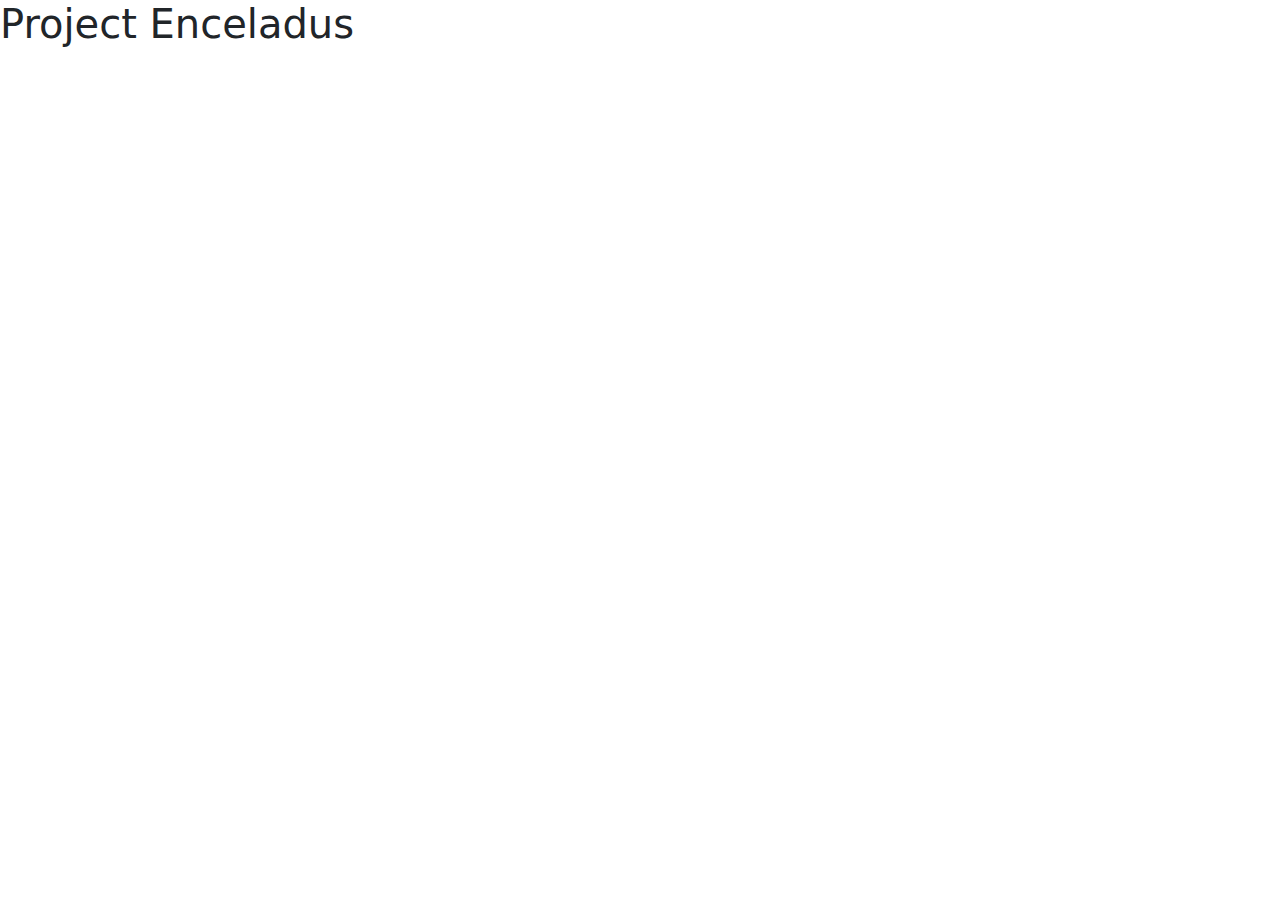
==== post.html @ 256c0832 "added files" ====
<!doctype html>
<html lang="en">
  <head>
    <meta charset="utf-8">
    <meta name="viewport" content="width=device-width, initial-scale=1">
    <title>Project Enceladus</title>
    <link href="https://cdn.jsdelivr.net/npm/bootstrap@5.3.3/dist/css/bootstrap.min.css" rel="stylesheet" integrity="sha384-QWTKZyjpPEjISv5WaRU9OFeRpok6YctnYmDr5pNlyT2bRjXh0JMhjY6hW+ALEwIH" crossorigin="anonymous">
    <link rel="stylesheet" type="text/css" href="style.css">
  </head>
  <body>
    <h1>Project Enceladus</h1>




    <script src="https://cdn.jsdelivr.net/npm/bootstrap@5.3.3/dist/js/bootstrap.bundle.min.js" integrity="sha384-YvpcrYf0tY3lHB60NNkmXc5s9fDVZLESaAA55NDzOxhy9GkcIdslK1eN7N6jIeHz" crossorigin="anonymous"></script>
  </body>
</html>
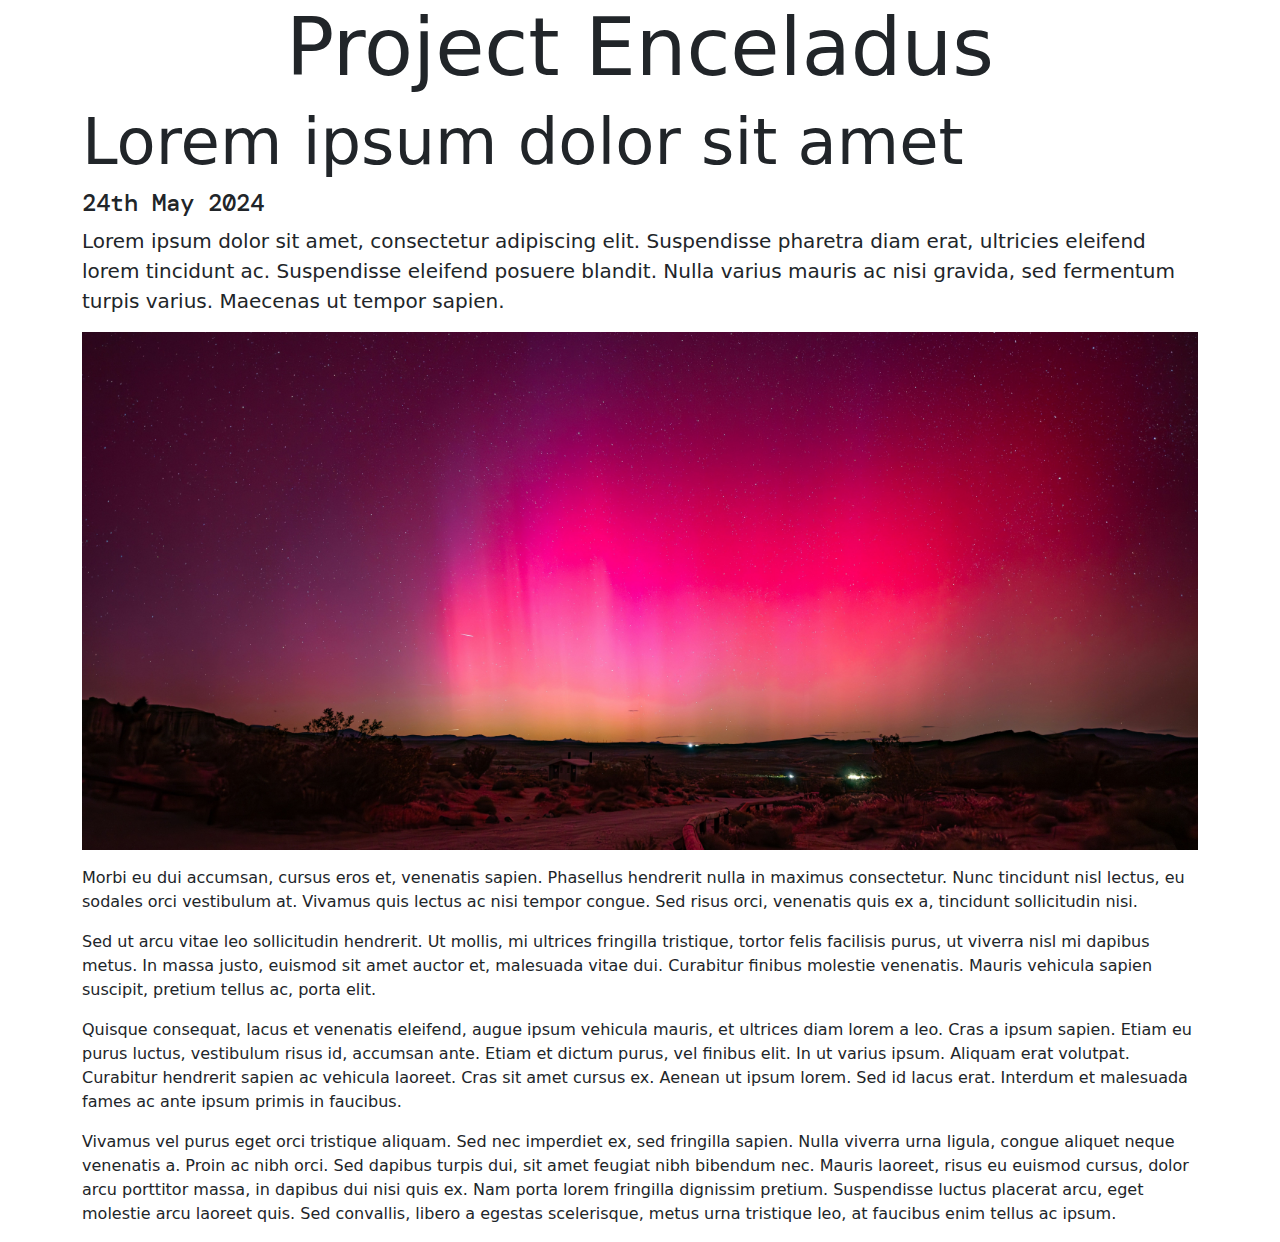
==== commit 4bff512c: "Added Google Fonts" ====
--- a/post.html
+++ b/post.html
@@ -5,12 +5,32 @@
     <meta name="viewport" content="width=device-width, initial-scale=1">
     <title>Project Enceladus</title>
     <link href="https://cdn.jsdelivr.net/npm/bootstrap@5.3.3/dist/css/bootstrap.min.css" rel="stylesheet" integrity="sha384-QWTKZyjpPEjISv5WaRU9OFeRpok6YctnYmDr5pNlyT2bRjXh0JMhjY6hW+ALEwIH" crossorigin="anonymous">
+    <link rel="preconnect" href="https://fonts.googleapis.com">
+<link rel="preconnect" href="https://fonts.gstatic.com" crossorigin>
+<link href="https://fonts.googleapis.com/css2?family=DM+Mono:ital,wght@0,300;0,400;0,500;1,300;1,400;1,500&family=DM+Sans:ital,opsz,wght@0,9..40,100..1000;1,9..40,100..1000&family=DM+Serif+Text:ital@0;1&display=swap" rel="stylesheet">
     <link rel="stylesheet" type="text/css" href="style.css">
   </head>
   <body>
-    <h1>Project Enceladus</h1>
+    <h1 class="text-center display-1">Project Enceladus</h1>
 
+    <div class="container">
+      <h3 class="display-3">Lorem ipsum dolor sit amet</h2>
+      <h4 class="meta">24th May 2024</h3>
 
+      <p class="lead">Lorem ipsum dolor sit amet, consectetur adipiscing elit. Suspendisse pharetra diam erat, ultricies eleifend lorem tincidunt ac. Suspendisse eleifend posuere blandit. Nulla varius mauris ac nisi gravida, sed fermentum turpis varius. Maecenas ut tempor sapien.</p>
+
+      <img src="images/test.jpg" class="img-fluid mb-3" alt="test">
+     
+
+      <p>Morbi eu dui accumsan, cursus eros et, venenatis sapien. Phasellus hendrerit nulla in maximus consectetur. Nunc tincidunt nisl lectus, eu sodales orci vestibulum at. Vivamus quis lectus ac nisi tempor congue. Sed risus orci, venenatis quis ex a, tincidunt sollicitudin nisi.</p>
+
+<p>Sed ut arcu vitae leo sollicitudin hendrerit. Ut mollis, mi ultrices fringilla tristique, tortor felis facilisis purus, ut viverra nisl mi dapibus metus. In massa justo, euismod sit amet auctor et, malesuada vitae dui. Curabitur finibus molestie venenatis. Mauris vehicula sapien suscipit, pretium tellus ac, porta elit.</p>
+       
+
+ <p>Quisque consequat, lacus et venenatis eleifend, augue ipsum vehicula mauris, et ultrices diam lorem a leo. Cras a ipsum sapien. Etiam eu purus luctus, vestibulum risus id, accumsan ante. Etiam et dictum purus, vel finibus elit. In ut varius ipsum. Aliquam erat volutpat. Curabitur hendrerit sapien ac vehicula laoreet. Cras sit amet cursus ex. Aenean ut ipsum lorem. Sed id lacus erat. Interdum et malesuada fames ac ante ipsum primis in faucibus.</p>
+
+<p>Vivamus vel purus eget orci tristique aliquam. Sed nec imperdiet ex, sed fringilla sapien. Nulla viverra urna ligula, congue aliquet neque venenatis a. Proin ac nibh orci. Sed dapibus turpis dui, sit amet feugiat nibh bibendum nec. Mauris laoreet, risus eu euismod cursus, dolor arcu porttitor massa, in dapibus dui nisi quis ex. Nam porta lorem fringilla dignissim pretium. Suspendisse luctus placerat arcu, eget molestie arcu laoreet quis. Sed convallis, libero a egestas scelerisque, metus urna tristique leo, at faucibus enim tellus ac ipsum.</p>
+    </div>
 
 
     <script src="https://cdn.jsdelivr.net/npm/bootstrap@5.3.3/dist/js/bootstrap.bundle.min.js" integrity="sha384-YvpcrYf0tY3lHB60NNkmXc5s9fDVZLESaAA55NDzOxhy9GkcIdslK1eN7N6jIeHz" crossorigin="anonymous"></script>
--- a/style.css
+++ b/style.css
@@ -0,0 +1,2 @@
+.meta {font-family: 'DM Mono', Courier, monospace;}
+
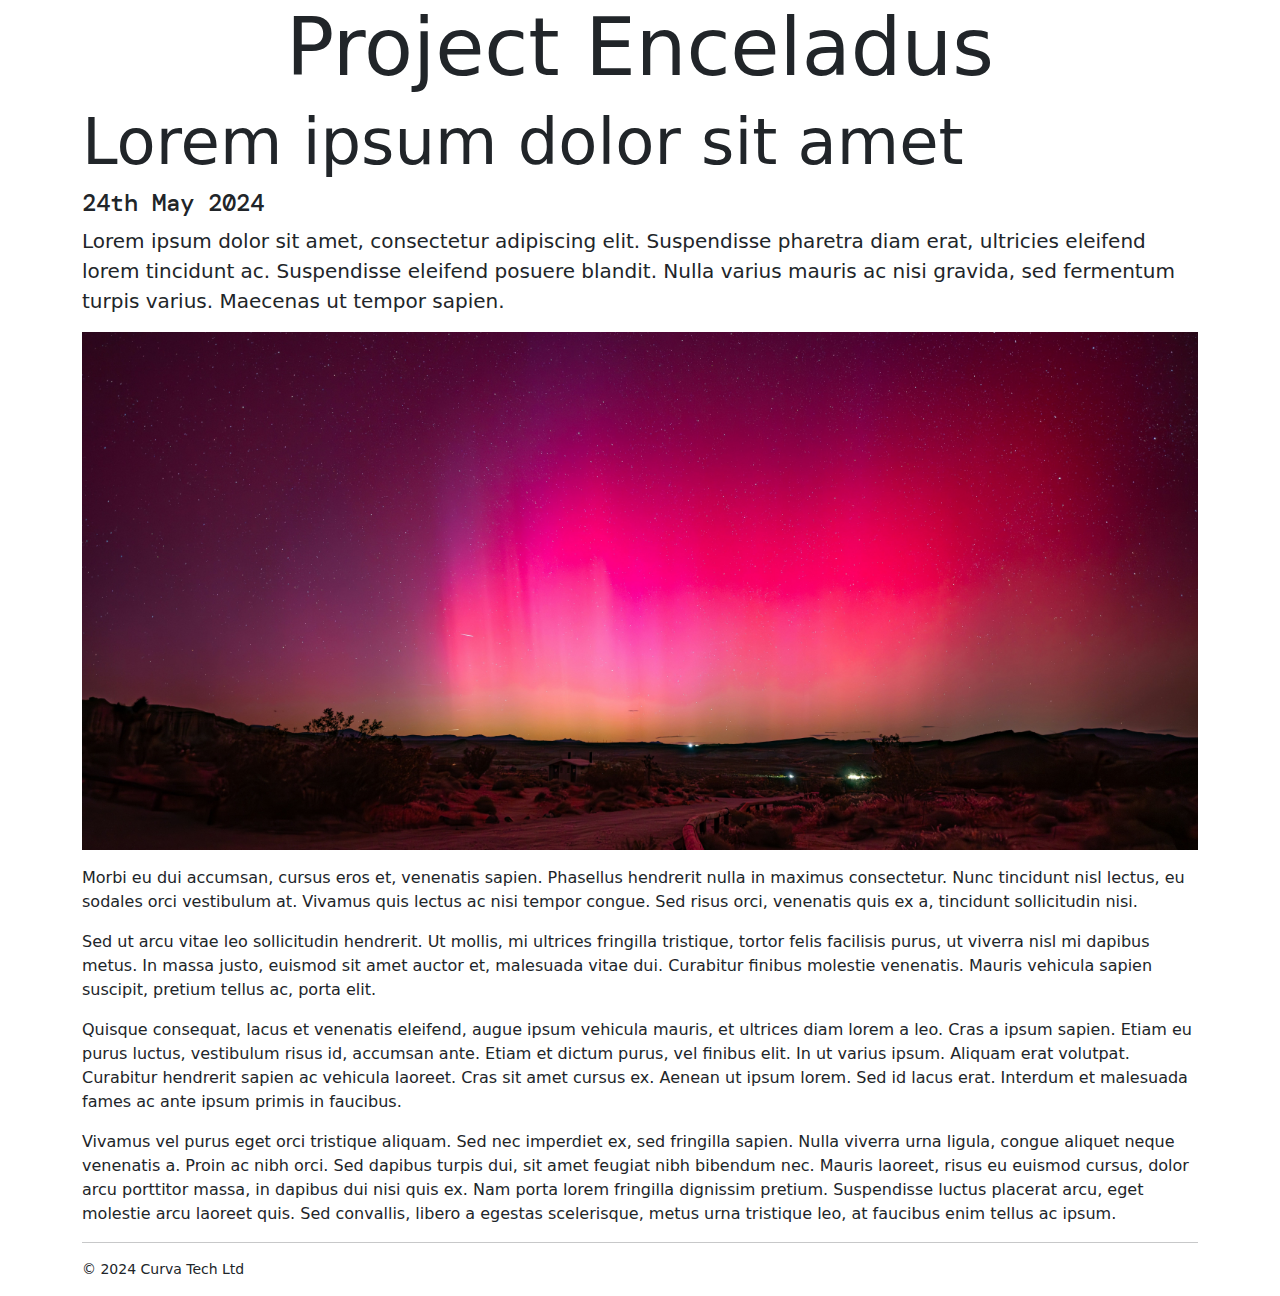
==== commit 4de82c39: "homepage" ====
--- a/post.html
+++ b/post.html
@@ -31,7 +31,10 @@
 
 <p>Vivamus vel purus eget orci tristique aliquam. Sed nec imperdiet ex, sed fringilla sapien. Nulla viverra urna ligula, congue aliquet neque venenatis a. Proin ac nibh orci. Sed dapibus turpis dui, sit amet feugiat nibh bibendum nec. Mauris laoreet, risus eu euismod cursus, dolor arcu porttitor massa, in dapibus dui nisi quis ex. Nam porta lorem fringilla dignissim pretium. Suspendisse luctus placerat arcu, eget molestie arcu laoreet quis. Sed convallis, libero a egestas scelerisque, metus urna tristique leo, at faucibus enim tellus ac ipsum.</p>
     </div>
-
+    <div class="footer container">
+      <hr>
+      <p class="small">&copy; 2024 Curva Tech Ltd</p>
+    </div>
 
     <script src="https://cdn.jsdelivr.net/npm/bootstrap@5.3.3/dist/js/bootstrap.bundle.min.js" integrity="sha384-YvpcrYf0tY3lHB60NNkmXc5s9fDVZLESaAA55NDzOxhy9GkcIdslK1eN7N6jIeHz" crossorigin="anonymous"></script>
   </body>
